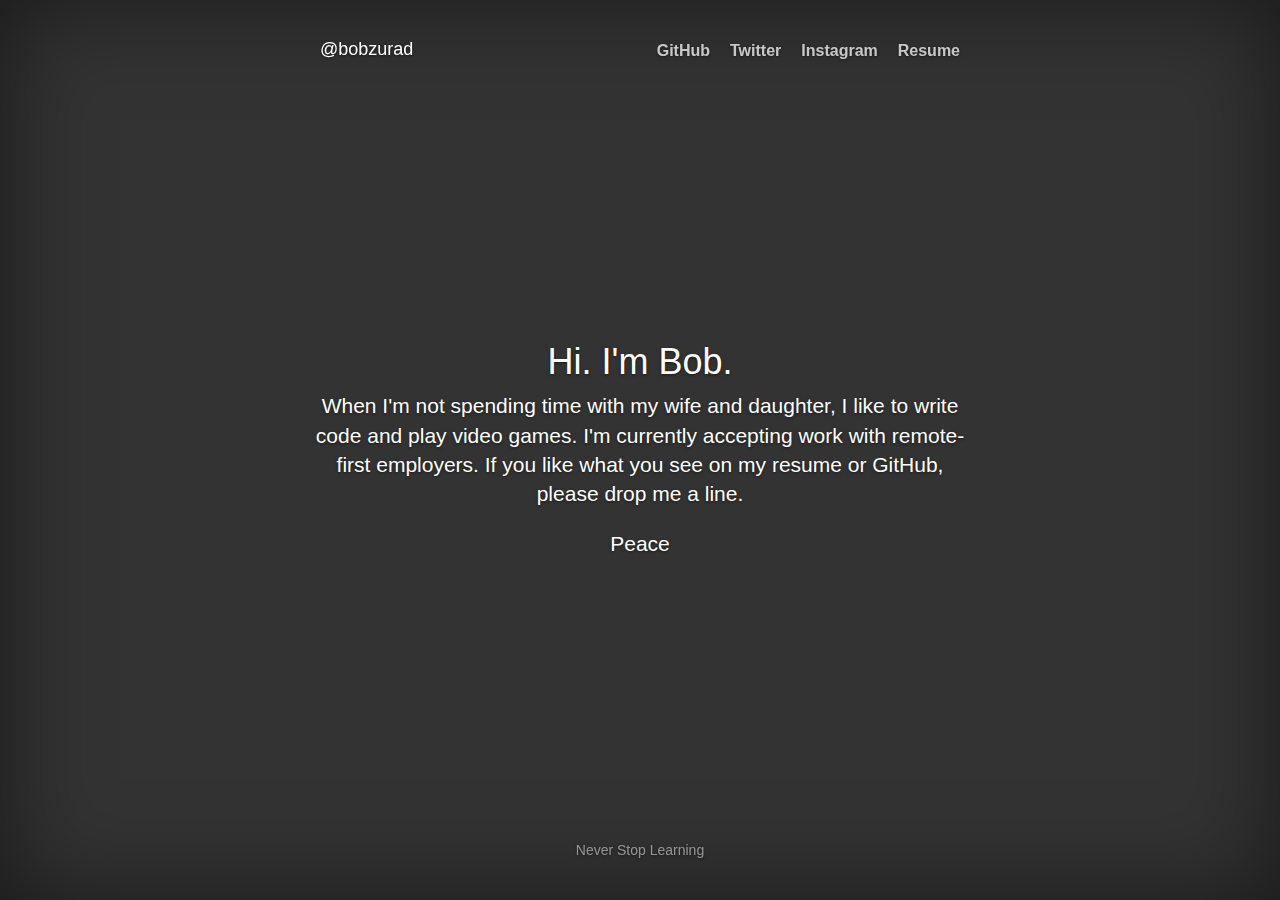
==== index.html @ 1900af37 "fixed broken link to resume" ====
<!DOCTYPE html><html lang="en"><head><meta charset="utf-8"><meta name="viewport" content="width=device-width,initial-scale=1,shrink-to-fit=no"><meta name="theme-color" content="#000000"><link rel="manifest" href="/manifest.json"><link rel="shortcut icon" href="/favicon.ico"><title>Bob Zurad</title><link href="/static/css/main.1e8503ae.css" rel="stylesheet"></head><body><noscript>You need to enable JavaScript to run this app.</noscript><div id="root" class="site-wrapper"></div><script type="text/javascript" src="/static/js/main.c3185a92.js"></script></body></html>
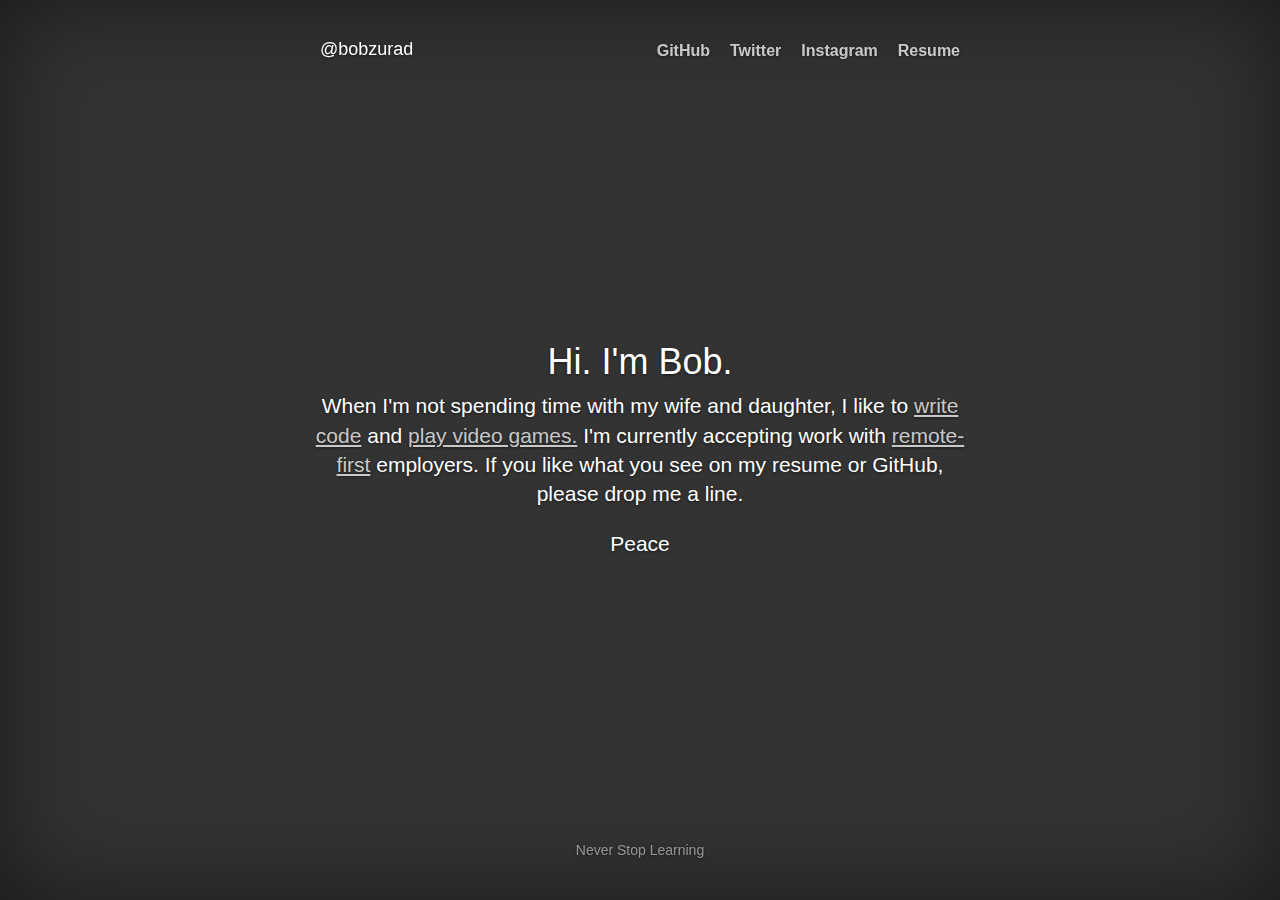
==== commit a4d85cd6: "p.lead style" ====
--- a/index.html
+++ b/index.html
@@ -1 +1 @@
-<!DOCTYPE html><html lang="en"><head><meta charset="utf-8"><meta name="viewport" content="width=device-width,initial-scale=1,shrink-to-fit=no"><meta name="theme-color" content="#000000"><link rel="manifest" href="/manifest.json"><link rel="shortcut icon" href="/favicon.ico"><title>Bob Zurad</title><link href="/static/css/main.1e8503ae.css" rel="stylesheet"></head><body><noscript>You need to enable JavaScript to run this app.</noscript><div id="root" class="site-wrapper"></div><script type="text/javascript" src="/static/js/main.c3185a92.js"></script></body></html>+<!DOCTYPE html><html lang="en"><head><meta charset="utf-8"><meta name="viewport" content="width=device-width,initial-scale=1,shrink-to-fit=no"><meta name="theme-color" content="#000000"><link rel="manifest" href="/manifest.json"><link rel="shortcut icon" href="/favicon.ico"><title>Bob Zurad</title><link href="/static/css/main.2dd8f428.css" rel="stylesheet"></head><body><noscript>You need to enable JavaScript to run this app.</noscript><div id="root" class="site-wrapper"></div><script type="text/javascript" src="/static/js/main.93a07fa2.js"></script></body></html>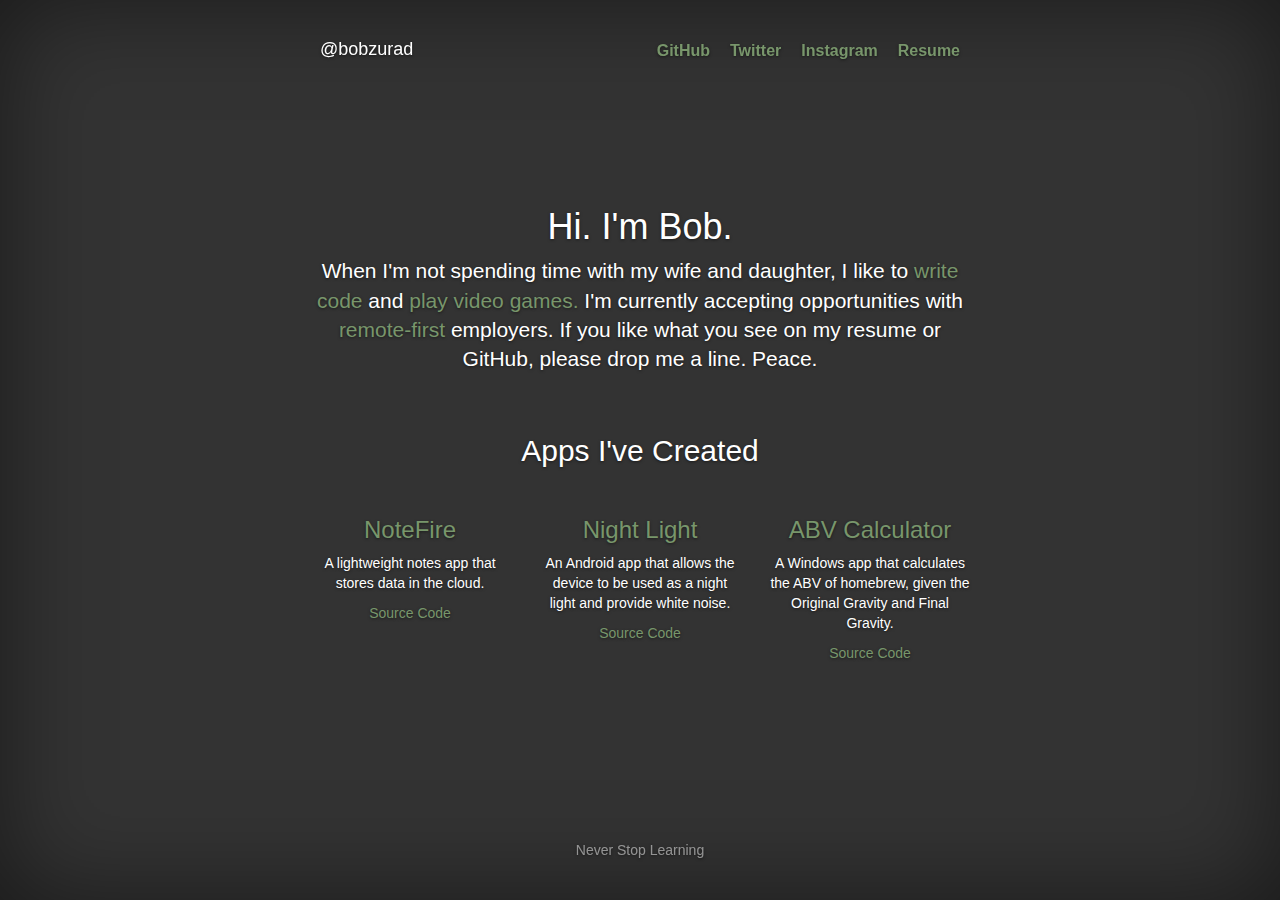
==== commit 60114c5a: "added app info and changed link color" ====
--- a/index.html
+++ b/index.html
@@ -1 +1 @@
-<!DOCTYPE html><html lang="en"><head><meta charset="utf-8"><meta name="viewport" content="width=device-width,initial-scale=1,shrink-to-fit=no"><meta name="theme-color" content="#000000"><link rel="manifest" href="/manifest.json"><link rel="shortcut icon" href="/favicon.ico"><title>Bob Zurad</title><link href="/static/css/main.2dd8f428.css" rel="stylesheet"></head><body><noscript>You need to enable JavaScript to run this app.</noscript><div id="root" class="site-wrapper"></div><script type="text/javascript" src="/static/js/main.93a07fa2.js"></script></body></html>+<!DOCTYPE html><html lang="en"><head><meta charset="utf-8"><meta name="viewport" content="width=device-width,initial-scale=1,shrink-to-fit=no"><meta name="theme-color" content="#000000"><link rel="manifest" href="/manifest.json"><link rel="shortcut icon" href="/favicon.ico"><title>Bob Zurad</title><link href="/static/css/main.7269ceaf.css" rel="stylesheet"></head><body><noscript>You need to enable JavaScript to run this app.</noscript><div id="root" class="site-wrapper"></div><script type="text/javascript" src="/static/js/main.5d8aaa2f.js"></script></body></html>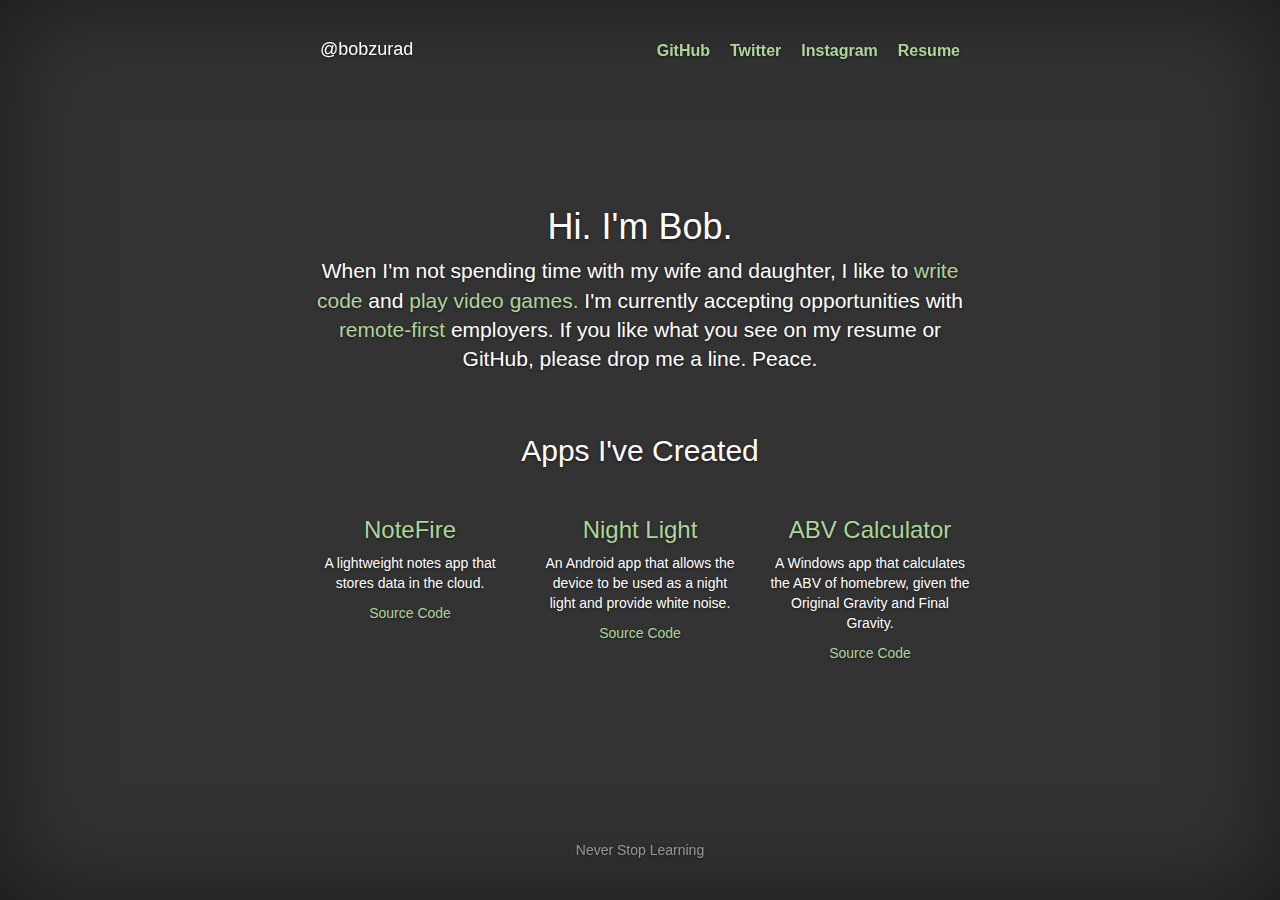
==== commit 8d1496bd: "made link color brighter for accessibility" ====
--- a/index.html
+++ b/index.html
@@ -1 +1 @@
-<!DOCTYPE html><html lang="en"><head><meta charset="utf-8"><meta name="viewport" content="width=device-width,initial-scale=1,shrink-to-fit=no"><meta name="theme-color" content="#000000"><link rel="manifest" href="/manifest.json"><link rel="shortcut icon" href="/favicon.ico"><title>Bob Zurad</title><link href="/static/css/main.7269ceaf.css" rel="stylesheet"></head><body><noscript>You need to enable JavaScript to run this app.</noscript><div id="root" class="site-wrapper"></div><script type="text/javascript" src="/static/js/main.5d8aaa2f.js"></script></body></html>+<!DOCTYPE html><html lang="en"><head><meta charset="utf-8"><meta name="viewport" content="width=device-width,initial-scale=1,shrink-to-fit=no"><meta name="theme-color" content="#000000"><link rel="manifest" href="/manifest.json"><link rel="shortcut icon" href="/favicon.ico"><title>Bob Zurad</title><link href="/static/css/main.6f1329bc.css" rel="stylesheet"></head><body><noscript>You need to enable JavaScript to run this app.</noscript><div id="root" class="site-wrapper"></div><script type="text/javascript" src="/static/js/main.5d8aaa2f.js"></script></body></html>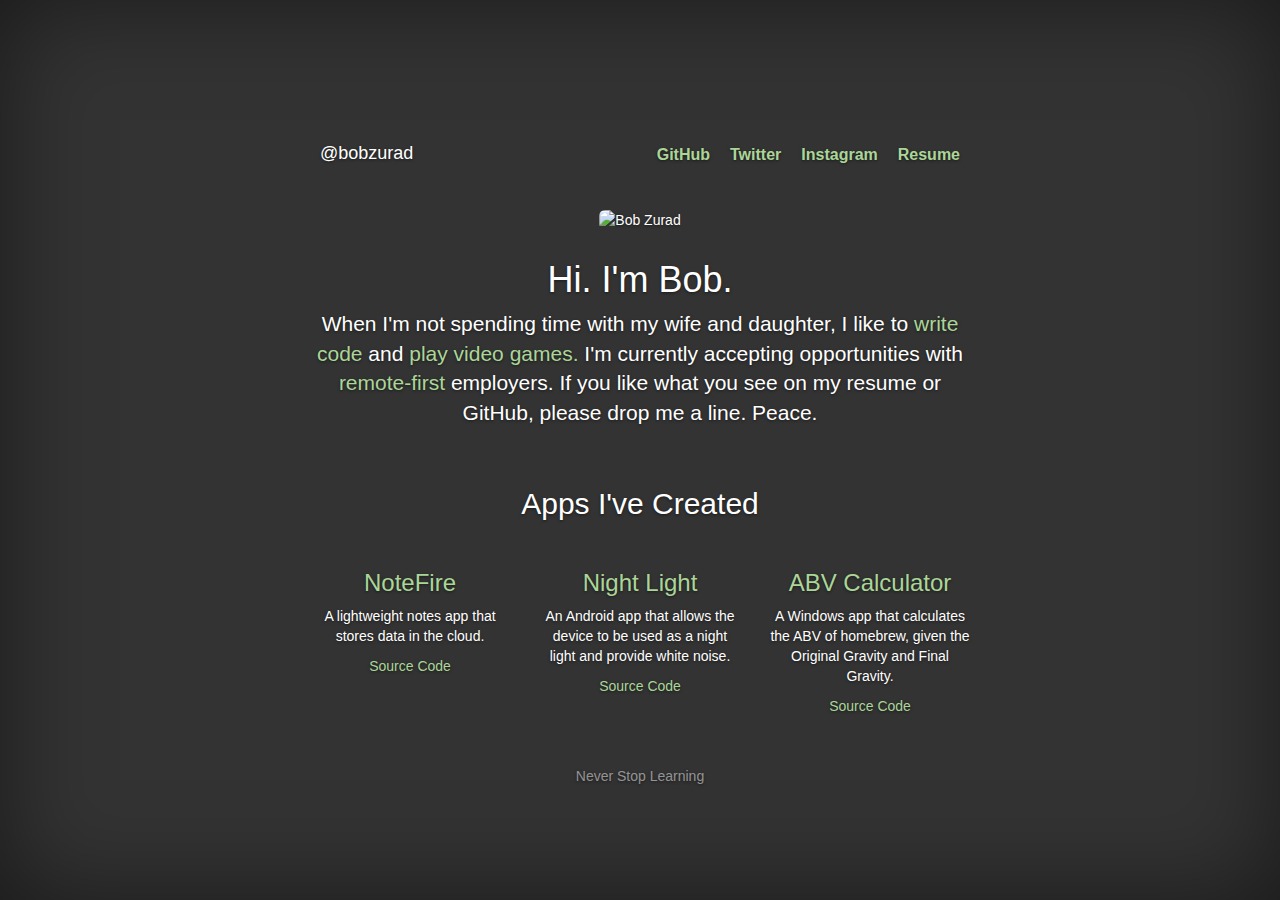
==== commit 2a24c7b1: "added photo of myself" ====
--- a/index.html
+++ b/index.html
@@ -1 +1 @@
-<!DOCTYPE html><html lang="en"><head><meta charset="utf-8"><meta name="viewport" content="width=device-width,initial-scale=1,shrink-to-fit=no"><meta name="theme-color" content="#000000"><link rel="manifest" href="/manifest.json"><link rel="shortcut icon" href="/favicon.ico"><title>Bob Zurad</title><link href="/static/css/main.6f1329bc.css" rel="stylesheet"></head><body><noscript>You need to enable JavaScript to run this app.</noscript><div id="root" class="site-wrapper"></div><script type="text/javascript" src="/static/js/main.5d8aaa2f.js"></script></body></html>+<!DOCTYPE html><html lang="en"><head><meta charset="utf-8"><meta name="viewport" content="width=device-width,initial-scale=1,shrink-to-fit=no"><meta name="theme-color" content="#000000"><link rel="manifest" href="/manifest.json"><link rel="shortcut icon" href="/favicon.ico"><title>Bob Zurad</title><link href="/static/css/main.b5ee7b27.css" rel="stylesheet"></head><body><noscript>You need to enable JavaScript to run this app.</noscript><div id="root" class="site-wrapper"></div><script type="text/javascript" src="/static/js/main.a479f351.js"></script></body></html>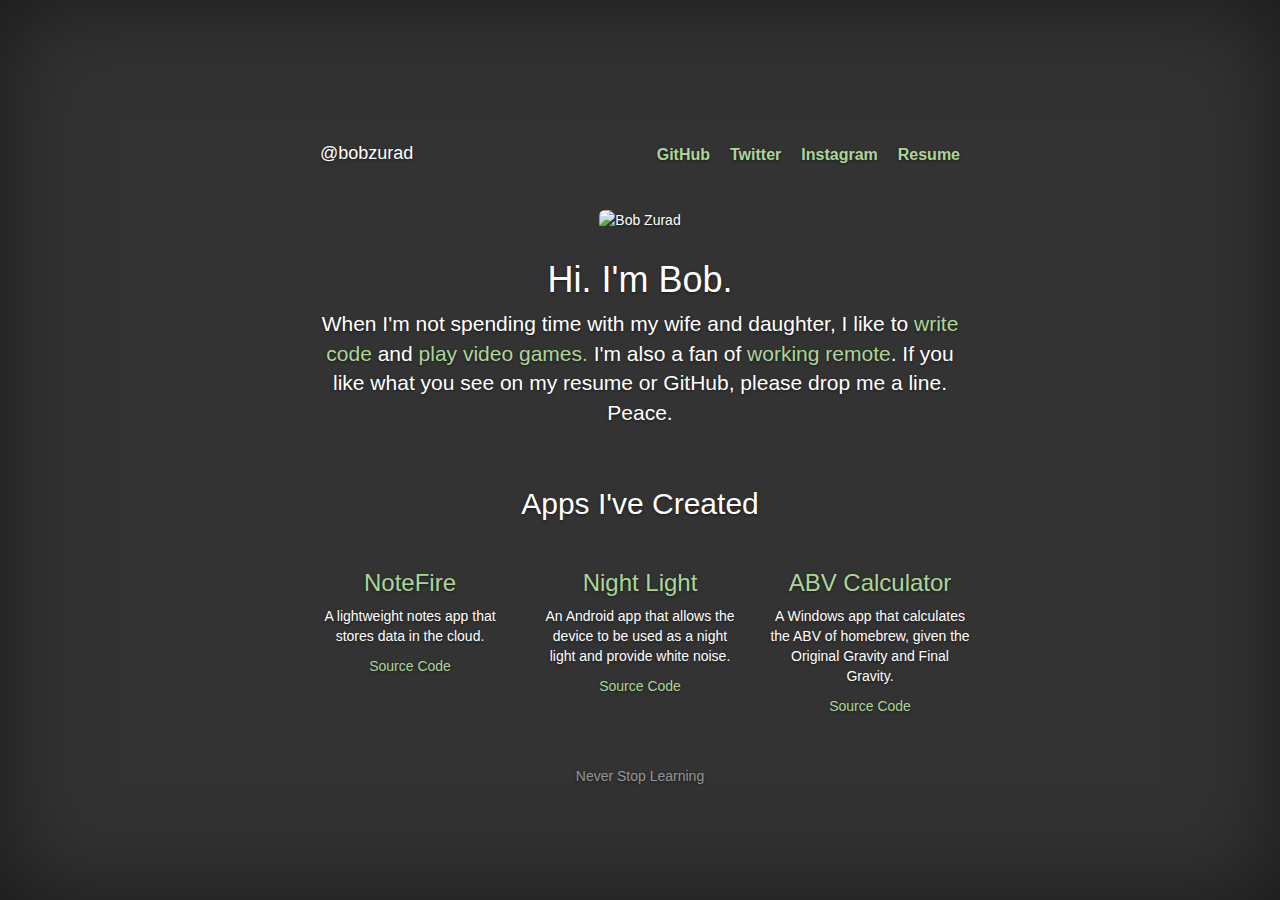
==== commit 72f16deb: "updated work status" ====
--- a/index.html
+++ b/index.html
@@ -1 +1 @@
-<!DOCTYPE html><html lang="en"><head><meta charset="utf-8"><meta name="viewport" content="width=device-width,initial-scale=1,shrink-to-fit=no"><meta name="theme-color" content="#000000"><link rel="manifest" href="/manifest.json"><link rel="shortcut icon" href="/favicon.ico"><title>Bob Zurad</title><link href="/static/css/main.b5ee7b27.css" rel="stylesheet"></head><body><noscript>You need to enable JavaScript to run this app.</noscript><div id="root" class="site-wrapper"></div><script type="text/javascript" src="/static/js/main.a479f351.js"></script></body></html>+<!DOCTYPE html><html lang="en"><head><meta charset="utf-8"><meta name="viewport" content="width=device-width,initial-scale=1,shrink-to-fit=no"><meta name="theme-color" content="#000000"><link rel="manifest" href="/manifest.json"><link rel="shortcut icon" href="/favicon.ico"><title>Bob Zurad</title><link href="/static/css/main.b5ee7b27.css" rel="stylesheet"></head><body><noscript>You need to enable JavaScript to run this app.</noscript><div id="root" class="site-wrapper"></div><script type="text/javascript" src="/static/js/main.28e707d5.js"></script></body></html>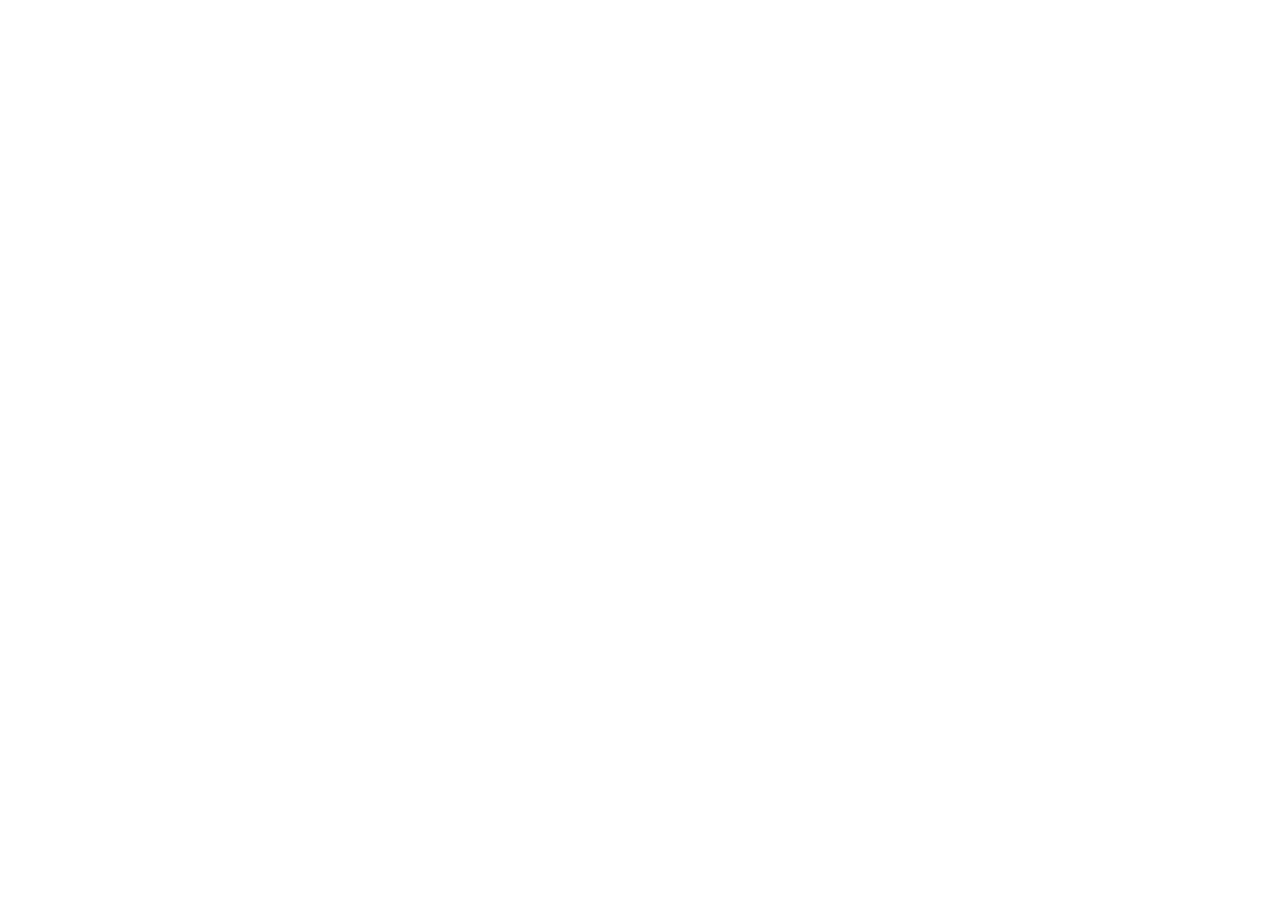
==== commit 71709564: "new build" ====
--- a/index.html
+++ b/index.html
@@ -1 +1 @@
-<!DOCTYPE html><html lang="en"><head><meta charset="utf-8"><meta name="viewport" content="width=device-width,initial-scale=1,shrink-to-fit=no"><meta name="theme-color" content="#000000"><link rel="manifest" href="/manifest.json"><link rel="shortcut icon" href="/favicon.ico"><title>Bob Zurad</title><link href="/static/css/main.b5ee7b27.css" rel="stylesheet"></head><body><noscript>You need to enable JavaScript to run this app.</noscript><div id="root" class="site-wrapper"></div><script type="text/javascript" src="/static/js/main.28e707d5.js"></script></body></html>+<!doctype html><html lang="en"><head><meta charset="utf-8"><meta name="viewport" content="width=device-width,initial-scale=1,shrink-to-fit=no"><meta name="theme-color" content="#000000"><link rel="manifest" href="/manifest.json"><link rel="shortcut icon" href="/favicon.ico"><title>Bob Zurad</title><link href="/static/css/main.0756c9af.css" rel="stylesheet"></head><body><noscript>You need to enable JavaScript to run this app.</noscript><div id="root" class="site-wrapper"></div><script type="text/javascript" src="/static/js/main.ce0b90cd.js"></script></body></html>